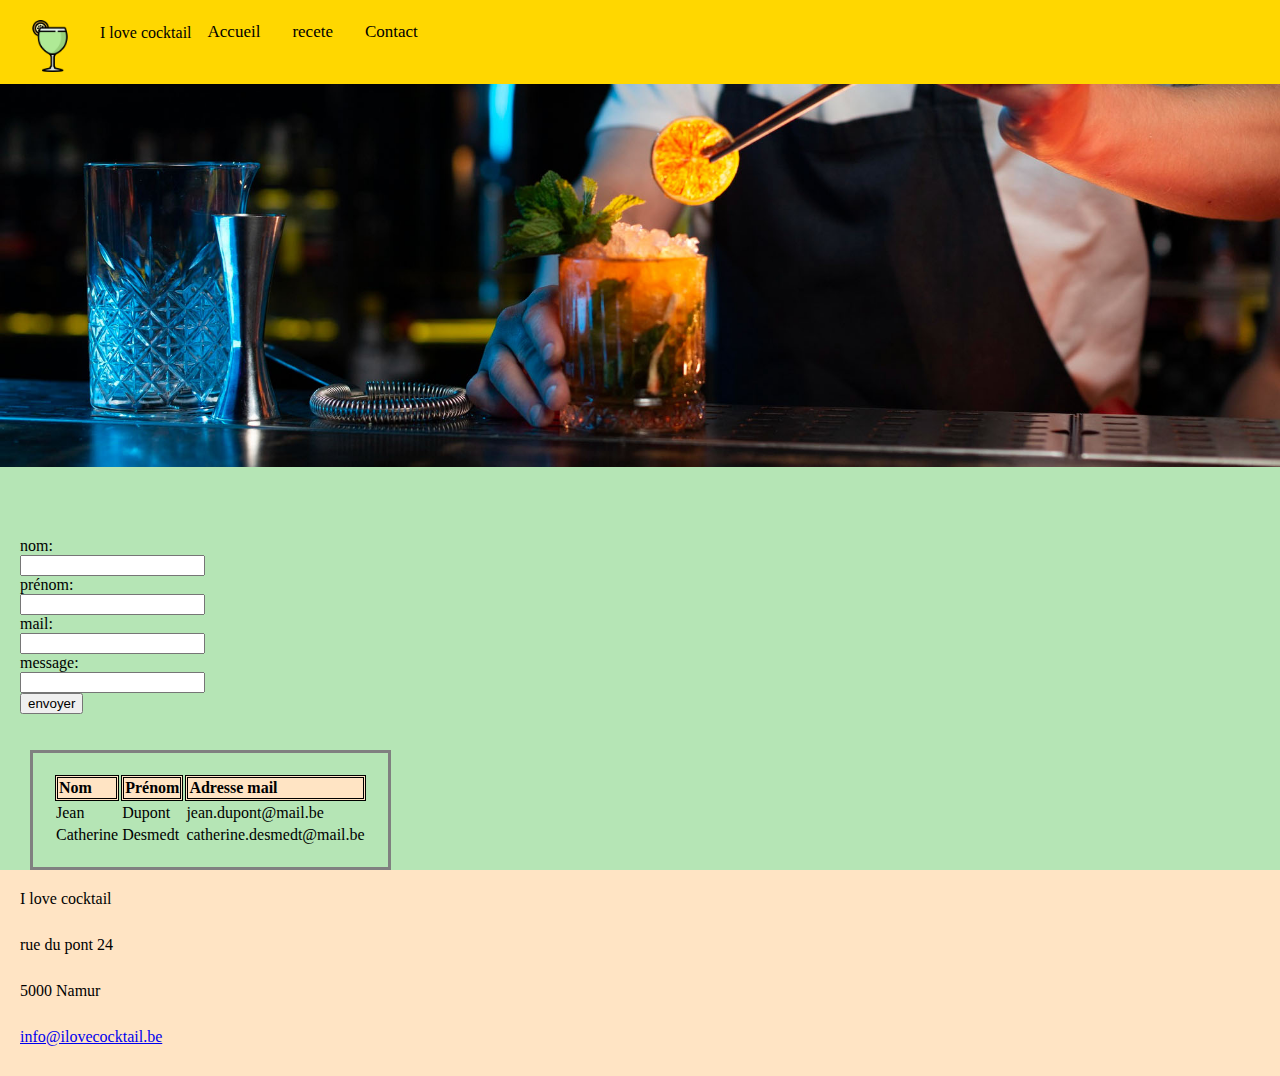
==== pages/contact.html @ 3a889da7 "mon travail" ====
<html>
    <head>
        <meta charset="UTF-8">
        <meta name="description" content="">
        <meta name="keywords" content="html, css, javasscript">
        <meta name="author" content="Dorian Bernard-Bouissieres">
        <meta name="viewport" content="width=device-width, initial-scale=1.0">
       <title>I Love Cocktail</title>
       <link rel="stylesheet" href="../css/style.css">
       <link rel="stylesheet" href="https://cdnjs.cloudflare.com/ajax/libs/font-awesome/4.7.0/css/font-awesome.min.css">
       </head>
       <body>
        <nav class="topnav" id="myTopnav">
	
          <img src="..\images\margarita.png">
          <p>I love cocktail</p>
          <a href="..\index.html">Accueil</a>
          <a href="recette.html">recete</a>
          <a href="contact.html">Contact</a>
          
          <a href="javascript:void(0);" class="icon" onclick="myFunction()">
              <i class="fa fa-bars"></i>
          </a>
      
      </nav>
           <header>
            <img src=..\images\bartender-making-delicious-refreshing-cocktail.jpg class="big-image">
           </header>
           <section>
              <form>
                  <label for="nom">nom:</label><br>
                  <input type="text" id="nom" name="nom"><br>
                <label for="prenom">prénom:</label><br>
                <input type="prenom" id="prenom" name="prenom"><br>
                <label for="mail">mail:</label><br>
                <input type="mail" id="mail" name="mail"><br>
                <label for="message">message:</label><br>
                <input type="message" id="message" name="message"><br>
                <button type="button" onclick="alert('message envoyé:)')">envoyer</button>
              </form>
              <table>
              <div class="tableauxh">
                <tr>
                  <th>Nom</th>
                  <th>Prénom</th>
                  <th>Adresse mail</th>
                </tr>
              </div>
              <div class="tableaub"> 
                <tr>
                  <td>Jean</td>
                  <td>Dupont</td>
                  <td>jean.dupont@mail.be</td>
                </tr>
                <tr>
                  <td>Catherine</td>
                  <td>Desmedt</td>
                  <td>catherine.desmedt@mail.be</td>
                </tr>
              </div>
              </table>
            </section>
         <footer>
             <p>I love cocktail</p><br>
             <p>rue du pont 24</p><br>
             <p>5000 Namur</p><br>
             <p><a href="..\pages\contact.html">info@ilovecocktail.be</a></p>
         </footer>
         <script>
          function myFunction() {
          var x = document.getElementById("myTopnav");
          if (x.className === "topnav") {
            x.className += " responsive";
          } else {
            x.className = "topnav";
          }
        }
        </script>
       </body>
       
</html>
---- css/style.css ----
* {
    box-sizing: border-box;
  }
  .col-1 {width: 8.33%;}
  .col-2 {width: 16.66%;}
  .col-3 {width: 25%;}
  .col-4 {width: 33.33%;}
  .col-5 {width: 41.66%;}
  .col-6 {width: 50%;}
  .col-7 {width: 58.33%;}
  .col-8 {width: 66.66%;}
  .col-9 {width: 75%;}
  .col-10 {width: 83.33%;}
  .col-11 {width: 91.66%;}
  .col-12 {width: 100%;}
  [class*="col-"] {
   float: left;
   padding: 15px;
   border: 1px solid red;
  }
nav li{
    display: inline-block;
    padding: 8px 24px;
}
li a{
    color: black;
    text-decoration: none;
}
li a:hover{
    color:coral;
    text-decoration: none;

}
nav img{
    width: 100px;
    float: left;
    padding: 12px 24px;
}
nav p{
    float: left;
    vertical-align: center;
}
nav{
    background-color:gold;
    position: fixed;
    width: 100%;
}
.topnav {
    background-color: gold;
    overflow: hidden;
    padding-top: 8px;
    vertical-align: center;
  }
.topnav a {
    float: left;
    display: block;
    color:black;
    text-align: center;
    padding: 14px 16px;
    text-decoration: none;
    font-size: 17px;
  }
  .topnav a:hover {
    background-color: #ddd;
    color: black;
  }
  
  .topnav .icon {
    display: none;
  }
  .topnav a.active {
    background-color: #04AA6D;
    color: black;
    text-align: center;
  }
  @media screen and (max-width: 600px) {
    .topnav a:not(:first-child) {display: none;}
    .topnav a.icon {
      float: right;
      display: block;
    }
  }
  @media screen and (max-width: 600px) {
    .topnav.responsive {position: relative;}
    .topnav.responsive a.icon {
      position: absolute;
      right: 0;
      top: 0;
    }
    .topnav.responsive a {
      float: none;
      display: block;
      text-align: left;
    }
  }
.big-image{
    width: 100%;
}
h1{
    color:firebrick;
    text-align:center ;
    direction:ltr;
    vertical-align:text-top ;
    text-decoration:none;
    text-transform:capitalize ;
    text-shadow: 2px 2px 2px green;
    font-family:'Times New Roman', Times, serif; 
    font-size:xx-large;
    background-color: gold;
    background-position: center;
}
h2{
    color: rgb(0, 0, 0);
    text-align: center;
    direction: ltr;
    vertical-align: baseline;
    text-decoration: none;
    text-transform: capitalize;
    font-family: sans-serif;

}
body{
background: rgba(11, 170, 11, 0.3);
padding: 0px;
margin: 0px;
}
   
    
section p{
    font-family:serif;
    text-align: center;
}
form{
    padding: 20px;
    padding-top: 70px;
}
footer{
    padding: 20;
    
    background-color: bisque;
    width: 100%;
    margin-bottom:0px;
}
footer p{
    padding: 0px;
    margin: 0px;
    margin-bottom: 10px;
}
header{
    list-style-position: outside;
}
header p{
   
    text-align: center;
    padding-top: 80px;
    color: brown;
    padding: 0px;
    text-transform:capitalize ;
}
table{
    text-align: left;
    padding: 20px;
    border-style: solid;
    margin-left: 30px;
}
 .tableaua {
    background-color: aqua;
    color: blueviolet;
}
.tableaub {
    background-color: aliceblue;
}
   
   th {
       background-color: bisque;
       border-style: double;
   }
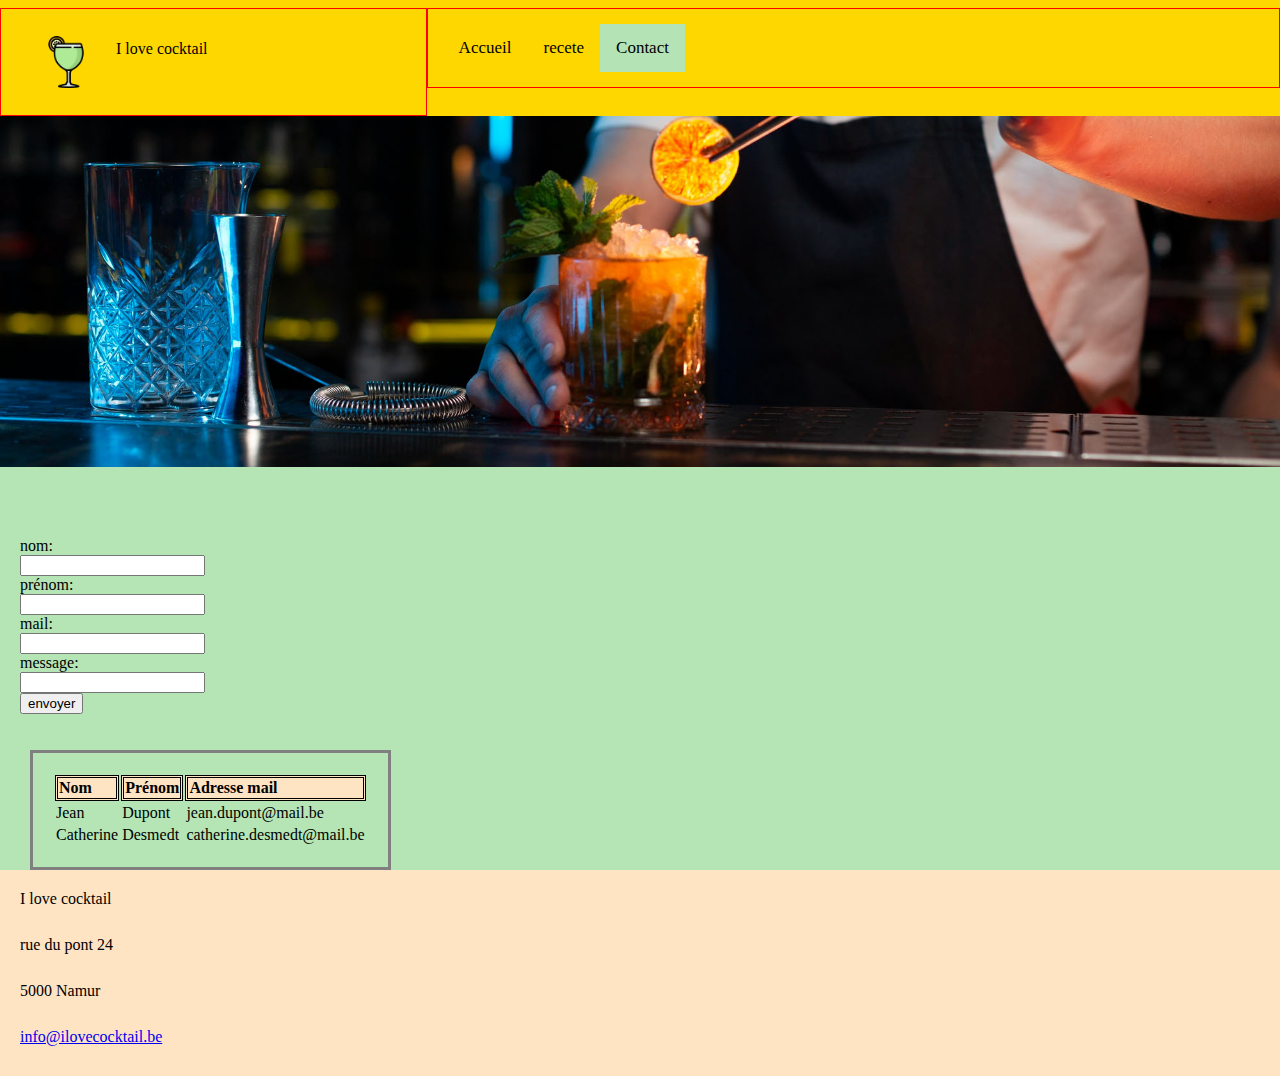
==== commit 1396067f: "mon travail" ====
--- a/pages/contact.html
+++ b/pages/contact.html
@@ -1,71 +1,72 @@
 <html>
-    <head>
-        <meta charset="UTF-8">
-        <meta name="description" content="">
-        <meta name="keywords" content="html, css, javasscript">
-        <meta name="author" content="Dorian Bernard-Bouissieres">
-        <meta name="viewport" content="width=device-width, initial-scale=1.0">
-       <title>I Love Cocktail</title>
-       <link rel="stylesheet" href="../css/style.css">
-       <link rel="stylesheet" href="https://cdnjs.cloudflare.com/ajax/libs/font-awesome/4.7.0/css/font-awesome.min.css">
-       </head>
-       <body>
-        <nav class="topnav" id="myTopnav">
-	
-          <img src="..\images\margarita.png">
-          <p>I love cocktail</p>
-          <a href="..\index.html">Accueil</a>
-          <a href="recette.html">recete</a>
-          <a href="contact.html">Contact</a>
-          
-          <a href="javascript:void(0);" class="icon" onclick="myFunction()">
-              <i class="fa fa-bars"></i>
-          </a>
-      
-      </nav>
-           <header>
-            <img src=..\images\bartender-making-delicious-refreshing-cocktail.jpg class="big-image">
-           </header>
-           <section>
-              <form>
-                  <label for="nom">nom:</label><br>
-                  <input type="text" id="nom" name="nom"><br>
-                <label for="prenom">prénom:</label><br>
-                <input type="prenom" id="prenom" name="prenom"><br>
-                <label for="mail">mail:</label><br>
-                <input type="mail" id="mail" name="mail"><br>
-                <label for="message">message:</label><br>
-                <input type="message" id="message" name="message"><br>
-                <button type="button" onclick="alert('message envoyé:)')">envoyer</button>
-              </form>
-              <table>
-              <div class="tableauxh">
-                <tr>
-                  <th>Nom</th>
-                  <th>Prénom</th>
-                  <th>Adresse mail</th>
-                </tr>
-              </div>
-              <div class="tableaub"> 
-                <tr>
-                  <td>Jean</td>
-                  <td>Dupont</td>
-                  <td>jean.dupont@mail.be</td>
-                </tr>
-                <tr>
-                  <td>Catherine</td>
-                  <td>Desmedt</td>
-                  <td>catherine.desmedt@mail.be</td>
-                </tr>
-              </div>
-              </table>
-            </section>
-         <footer>
-             <p>I love cocktail</p><br>
-             <p>rue du pont 24</p><br>
-             <p>5000 Namur</p><br>
-             <p><a href="..\pages\contact.html">info@ilovecocktail.be</a></p>
-         </footer>
+<head>
+    <meta charset="UTF-8">
+    <meta name="description" content="">
+    <meta name="keywords" content="html, css, javasscript">
+    <meta name="author" content="Dorian Bernard-Bouissieres">
+    <meta name="viewport" content="width=device-width, initial-scale=1.0">
+    <title>I Love Cocktail</title>
+    <link rel="stylesheet" href="../css/style.css">
+    <link rel="stylesheet" href="https://cdnjs.cloudflare.com/ajax/libs/font-awesome/4.7.0/css/font-awesome.min.css">
+
+</head>
+<body>
+<nav class="topnav" id="myTopnav">
+    <div class="col-4">
+        <img src="../images/margarita.png">
+        <p>I love cocktail</p></div>
+    <div class="col-8">
+        <a href="../index.html" >Accueil</a>
+        <a href="./recette.html">recete</a>
+        <a href="./contact.html" class="active">Contact</a>
+        <a href="javascript:void(0);" class="icon" onclick="myFunction()">
+            <i class="fa fa-bars"></i>
+        </a>
+    </div>
+</nav>
+<header>
+    <img src=../images/bartender-making-delicious-refreshing-cocktail.jpg class="big-image">
+</header>
+<section>
+    <form>
+        <label for="nom">nom:</label><br>
+        <input type="text" id="nom" name="nom"><br>
+        <label for="prenom">prénom:</label><br>
+        <input type="prenom" id="prenom" name="prenom"><br>
+        <label for="mail">mail:</label><br>
+        <input type="mail" id="mail" name="mail"><br>
+        <label for="message">message:</label><br>
+        <input type="message" id="message" name="message"><br>
+        <button type="button" onclick="alert('message envoyé:)')">envoyer</button>
+    </form>
+    <table>
+        <div class="tableauxh">
+            <tr>
+                <th>Nom</th>
+                <th>Prénom</th>
+                <th>Adresse mail</th>
+            </tr>
+        </div>
+        <div class="tableaub">
+            <tr>
+                <td>Jean</td>
+                <td>Dupont</td>
+                <td>jean.dupont@mail.be</td>
+            </tr>
+            <tr>
+                <td>Catherine</td>
+                <td>Desmedt</td>
+                <td>catherine.desmedt@mail.be</td>
+            </tr>
+        </div>
+    </table>
+</section>
+<footer>
+    <p>I love cocktail</p><br>
+    <p>rue du pont 24</p><br>
+    <p>5000 Namur</p><br>
+    <p><a href="../pages/contact.html">info@ilovecocktail.be</a></p>
+</footer>
          <script>
           function myFunction() {
           var x = document.getElementById("myTopnav");
@@ -76,6 +77,6 @@
           }
         }
         </script>
-       </body>
-       
-</html>+</body>
+
+</html>
--- a/css/style.css
+++ b/css/style.css
@@ -1,6 +1,16 @@
 * {
     box-sizing: border-box;
   }
+.row::after {
+    content: "";
+    clear: both;
+    display: table;
+}
+
+[class*="col-"] {
+    float: left;
+    padding: 15px;
+}
   .col-1 {width: 8.33%;}
   .col-2 {width: 16.66%;}
   .col-3 {width: 25%;}
@@ -51,7 +61,7 @@
     padding-top: 8px;
     vertical-align: center;
   }
-.topnav a {
+.topnav div a {
     float: left;
     display: block;
     color:black;
@@ -60,21 +70,21 @@
     text-decoration: none;
     font-size: 17px;
   }
-  .topnav a:hover {
+  .topnav  a:hover {
     background-color: #ddd;
     color: black;
   }
-  
+
   .topnav .icon {
     display: none;
   }
   .topnav a.active {
-    background-color: #04AA6D;
+    background-color: #b4e3b5;
     color: black;
     text-align: center;
   }
   @media screen and (max-width: 600px) {
-    .topnav a:not(:first-child) {display: none;}
+    .topnav  a:not(.active) {display: none;}
     .topnav a.icon {
       float: right;
       display: block;
@@ -104,7 +114,7 @@
     text-decoration:none;
     text-transform:capitalize ;
     text-shadow: 2px 2px 2px green;
-    font-family:'Times New Roman', Times, serif; 
+    font-family:'Times New Roman', Times, serif;
     font-size:xx-large;
     background-color: gold;
     background-position: center;
@@ -124,8 +134,8 @@
 padding: 0px;
 margin: 0px;
 }
-   
-    
+
+
 section p{
     font-family:serif;
     text-align: center;
@@ -136,7 +146,7 @@
 }
 footer{
     padding: 20;
-    
+
     background-color: bisque;
     width: 100%;
     margin-bottom:0px;
@@ -150,7 +160,7 @@
     list-style-position: outside;
 }
 header p{
-   
+
     text-align: center;
     padding-top: 80px;
     color: brown;
@@ -170,8 +180,8 @@
 .tableaub {
     background-color: aliceblue;
 }
-   
+
    th {
        background-color: bisque;
        border-style: double;
-   }+   }
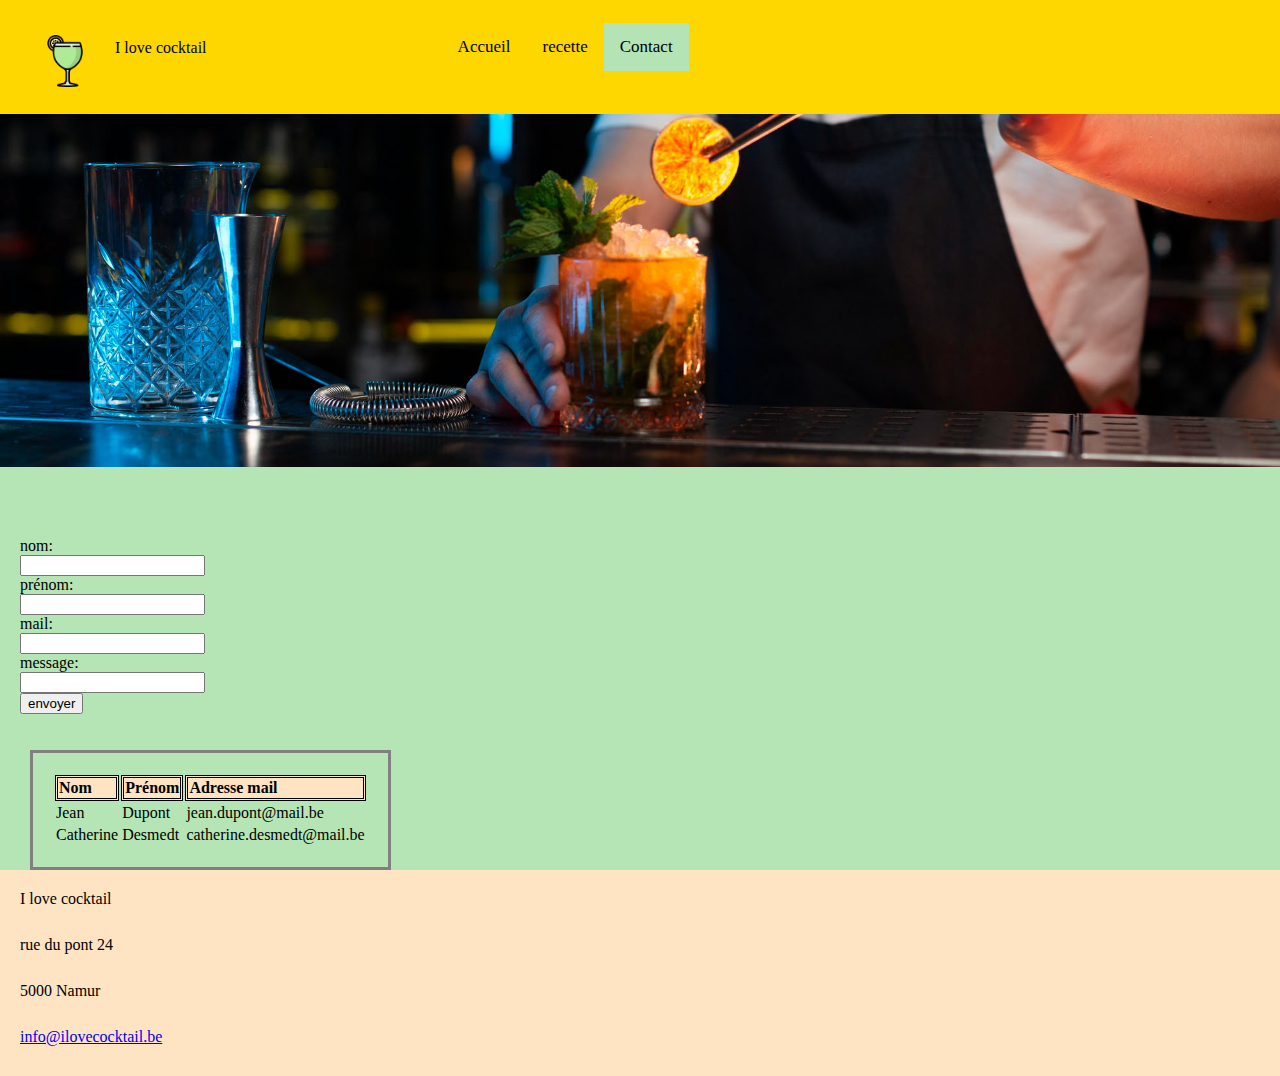
==== commit a53fd743: "wip" ====
--- a/pages/contact.html
+++ b/pages/contact.html
@@ -16,8 +16,8 @@
         <img src="../images/margarita.png">
         <p>I love cocktail</p></div>
     <div class="col-8">
-        <a href="../index.html" >Accueil</a>
-        <a href="./recette.html">recete</a>
+        <a href="../index.html">Accueil</a>
+        <a href="./recette.html">recette</a>
         <a href="./contact.html" class="active">Contact</a>
         <a href="javascript:void(0);" class="icon" onclick="myFunction()">
             <i class="fa fa-bars"></i>
@@ -67,16 +67,16 @@
     <p>5000 Namur</p><br>
     <p><a href="../pages/contact.html">info@ilovecocktail.be</a></p>
 </footer>
-         <script>
-          function myFunction() {
-          var x = document.getElementById("myTopnav");
-          if (x.className === "topnav") {
+<script>
+    function myFunction() {
+        var x = document.getElementById("myTopnav");
+        if (x.className === "topnav") {
             x.className += " responsive";
-          } else {
+        } else {
             x.className = "topnav";
-          }
         }
-        </script>
+    }
+</script>
 </body>
 
 </html>
--- a/css/style.css
+++ b/css/style.css
@@ -26,7 +26,7 @@
   [class*="col-"] {
    float: left;
    padding: 15px;
-   border: 1px solid red;
+   /*border: 1px solid red;*/
   }
 nav li{
     display: inline-block;
